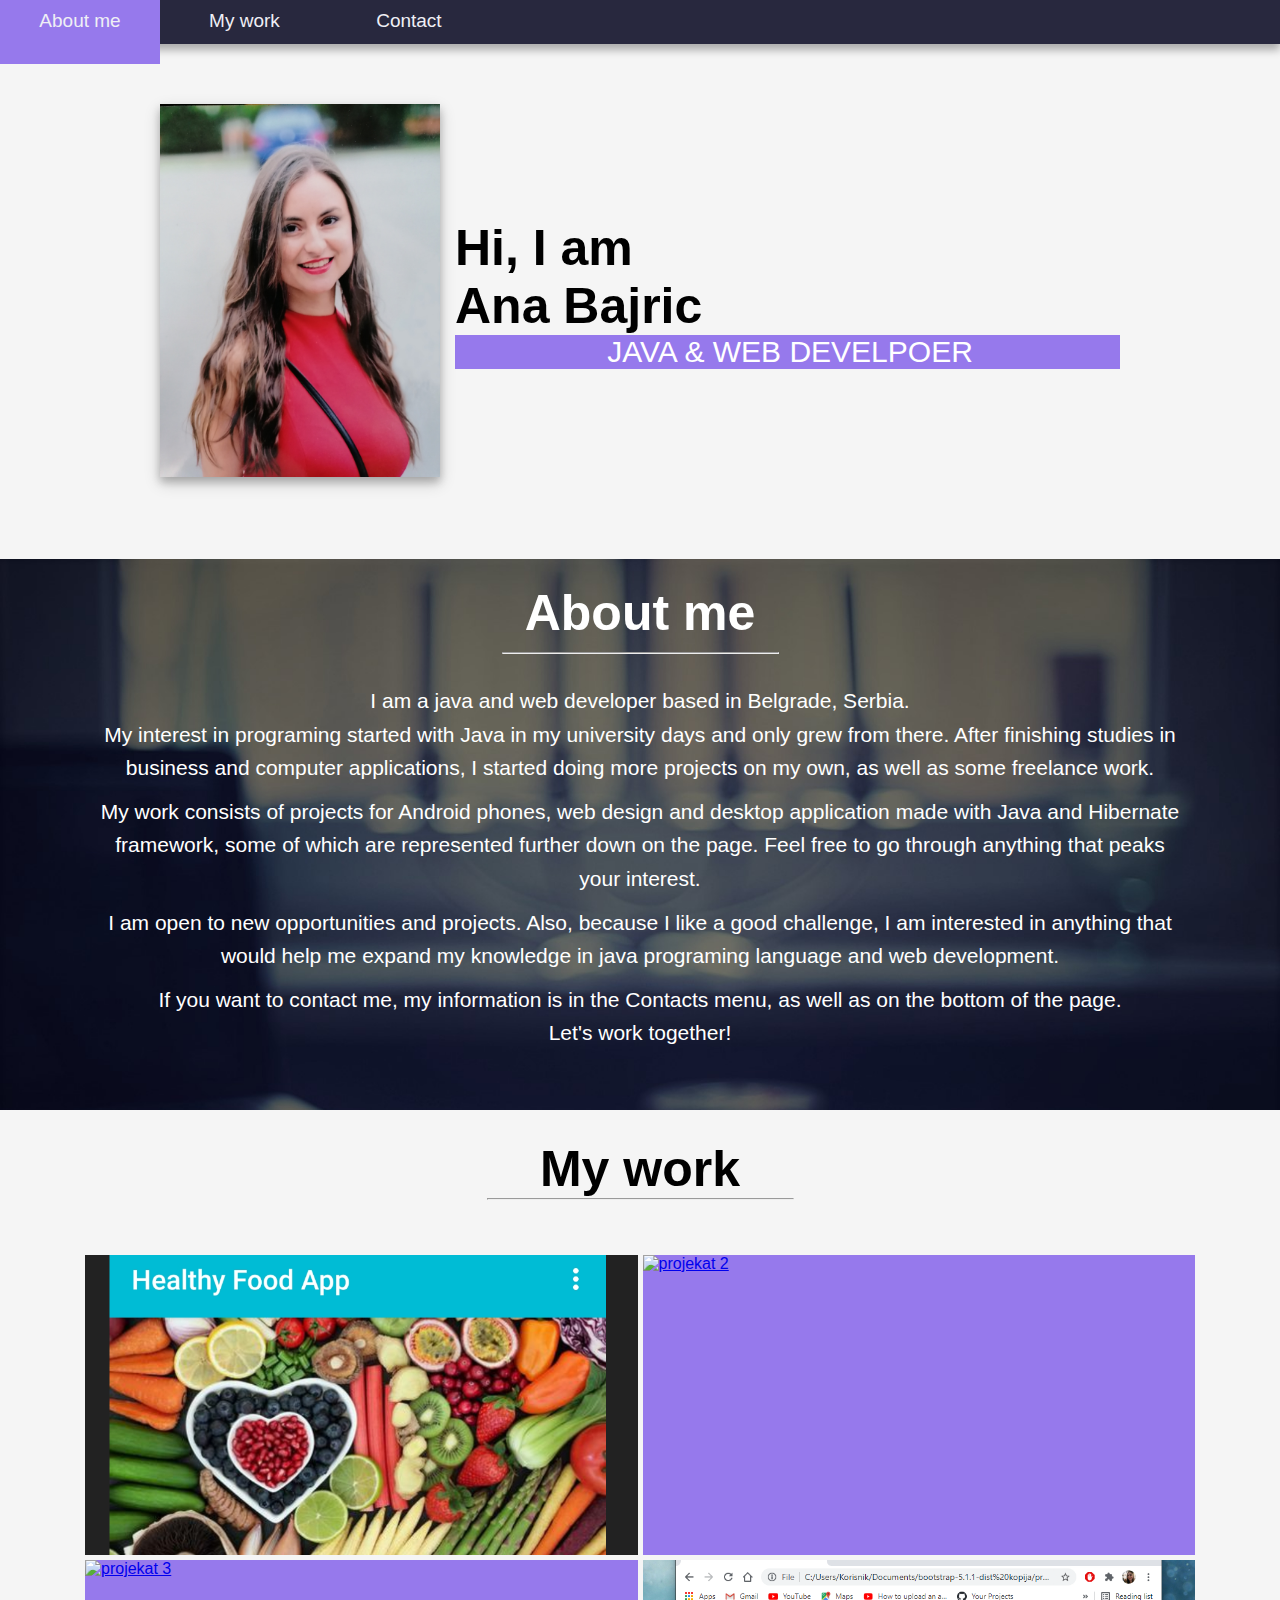
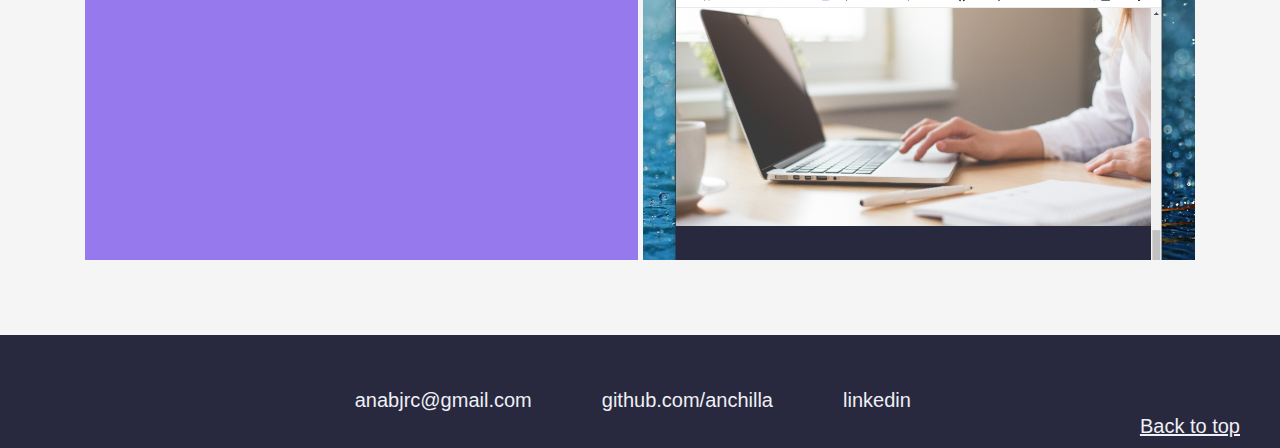
==== index.html @ 79b2e2d6 "Add files via upload" ====
<!DOCTYPE html>
<html lang="en">
<head>
	<title>Portfolio Ana Bajric</title>
	 <meta charset="utf-8">
  <meta name="viewport" content="width=device-width, initial-scale=1">
  <meta name="description" content="The portfolio of my work as a developer">
  <link href="https://cdn.jsdelivr.net/npm/bootstrap@5.0.2/dist/css/bootstrap.min.css" rel="stylesheet" integrity="sha384-EVSTQN3/azprG1Anm3QDgpJLIm9Nao0Yz1ztcQTwFspd3yD65VohhpuuCOmLASjC" crossorigin="anonymous">
   <link rel="stylesheet" href="font-awesome-4.7.0/css/font-awesome.min.css">
  <link rel="stylesheet" href="novo.css">
 
</head>

<body>

<div id="nav" class="navbar" style="width: 100%">
	<ul>
		<li><a href="#aboutme" class="linklist navbar_about">About me</a></li>
		<li><a href="#mywork" class="linklist">My work</a></li>
		<li><a href="contact.html" class="linklist">Contact</a></li>

	</ul>
	<div class="contact_div">
		<a href="#mywork" class="contact">My work</a>
	<a href="contact.html" class="contact">Contact</a>
</div>

	<a href="#" id="ham_button" class="hamburger"><i class="fa fa-bars" onclick="myHamburger();return false;" ></i></a>

</div>

<div class="intro_div ham_lista">

	<div id="myHamb">
	<p id="p" style="padding: 0 3px 0; margin: 0;">My Projects:</p>
	<hr  id="hrr" style="color: white; margin: 5px 3px;">
	<ul id="hamb_proj" class="myHambProj">
    <li><a href="proj1.html" class="link_ham">Android</a></li>
    <li><a href="event1.html" class="link_ham">Java</a></li>
    <li><a href="event2.html" class="link_ham">Java</a></li>
    <li><a href="sajt.html" class="link_ham">Html, CSS, JS</a></li>
</ul>
  
  	</div>
  </div>


	<div class="intro_grid">
		<img src="images/slikaIE.jpg" alt="Ana Bajric" class="intro_slikaIE">
		
	<img src="images/slikacv.jpg" alt="Ana Bajric" class="intro_slika">

	
	<div class="intro_novo">
		<h1>Hi, I am <br> <span style="font-weight:900">Ana Bajric</span></h1>
		<p class="intro_text">JAVA & WEB DEVELPOER</p>
	</div>
	
	</div>


	<div id="aboutme" class="aboutme_div">
		<h1 style="text-align: center; padding-top:25px; color: white; ">About me</h1>
		<hr class="beli_hr">
		<p class="about_me">I am a java and web developer based in Belgrade, Serbia. <br>
My interest in programing started with Java in my university days and only grew from there. After finishing studies in business and computer applications, I started doing more projects on my own, as well as some freelance work.
<p class="about_me">
My work consists of projects for Android phones, web design and desktop application made with Java and Hibernate framework, some of which are represented further down on the page. Feel free to go through anything that peaks your interest.
</p>
<p class="about_me">
I am open to new opportunities and projects. Also, because I like a good challenge, I am interested in anything that would help me expand my knowledge in java programing language and web development.
</p>
<p class="about_me">
If you want to contact me, my information is in the Contacts menu, as well as on the bottom of the page. <br>
Let's work together!

	</p>
	</div>


	<div class="my_work" id="mywork">
		<h1 class="h1work">My work</h1>
		<hr class="hr_mywork">
	</div>

	<div class="grid-work-div">
		<div class ="grid_work">
			<div class="projekat1">
			<a href="proj1.html" class="proj">
			<img src="images/foodappmain2.PNG" alt="projekat 1" class="projslika1"></a>
		
		<p class="pprojekat">Android</p>
		</div>
		
		<div class="projekat2">
			<a href="event1.html" class="proj">
			<img src="projekti/eventmain.png" alt="projekat 2" class="projslika2" 
		></a>
		<p class="pprojekat">Java, Hibernate</p>
	</div>
			
			<div class="projekat3">
			<a href="event2.html" class="proj">
			<img src="images/calmain.png" alt="projekat 3" class="projslika3"></a>
			<p class="pprojekat">Java, Hibernate</p>
		</div>
			
			<div class="projekat4">
			<a href="sajt.html" class="proj">
			<img src="images/portfolio_sajt.PNG" alt="projekat 4" class="projslika4"></a>
			<p class="pprojekat">Html, CSS, JS</p>
		</div>
			</div>
		
		</div>


		<footer class="footer" style="background: #28283e">
			<ul>
		<li class="email">
			<i class="fa fa-envelope" aria-hidden="true"></i>anabjrc@gmail.com</li>
		<li><a href="https://github.com/anchilla">
			<i class="fa fa-github" aria-hidden="true"></i>github.com/anchilla</a></li>
		<li><a href="https://www.linkedin.com/in/ana-bajric-b48913212/">
			<i class="fa fa-linkedin-square" aria-hidden="true"></i>linkedin
		</a></li>
	</ul>

<div class="dole">
	<a href="#nav" class="back_top">Back to top</a>
</div>
		</footer>

<script>
	
	function myHamburger() {
  var x = document.getElementById("myHamb");

if (x.style.display === "block" ) {
    x.style.display = "none";
}else{
	x.style.display = "block";
}
}

document.addEventListener("mouseup", function mouseClick(event){
		var x = document.getElementById("myHamb");
		var y = document.getElementById("hamb_proj");
		var z = document.getElementById("ham_button");
	
		if( x.style.display = "block" && event.target.parentNode != x 
		 && event.target.parentNode != y && event.target.parentNode != z)
			{x.style.display = "none";
	}
	}) 

</script>

</body>
</html>
---- novo.css ----
body{
	background-color: #F5F5F5;
	margin: 0;
	padding: 0;
	font-family: sans-serif;

}
* {
	margin: 0;
	padding: 0;
}

.navbar{
	padding: 0px;
	height: 44px;
	box-shadow:0 6px 8px 0 rgba(0, 0, 0, 0.30);
	-webkit-box-shadow: 0 6px 8px 0 rgba(0, 0, 0, 0.30);
	-moz-box-shadow:0 6px 8px 0 rgba(0, 0, 0, 0.30);
	
	position: relative;
	background: #28283e;
}

.navbar ul{
	list-style: none;
	padding-left: 0;
	margin: 0;
	text-align: left;
	width: 90%;
	height: 44px;
	
}

.navbar .contact{
	display: none;
}

.navbar li{
	display: inline-block;
	height: 44px;
}

.navbar .linklist{
	text-decoration: none;
	color: #efeff5;
	width: 150px;
	display: block;
	padding: 10px 5px;
	font-size: 19px;
	height: 44px;
	text-align: center;
}

.navbar .linklist:hover{
	background: #9679ec;
}

.navbar .hamburger{
	position: absolute; 
	top: 13px;
	right: 40px; 
	width: 15px;
	color: #efeff5;
}
.hamburger:hover i{
	color: #bf80ff;
}
.intro_div{
	position: relative;
}
.intro_div #myHamb{
	background: #28283e;
	color: white;
	position: absolute;
	top: 0;
	right: 0;
	display: none;
	padding: 10px 10px;
	border-radius: 0 0 10px 10px;
	z-index: 1;
	text-align: center;
}

.myHambProj{
	list-style: none;
	padding: 0px 20px 0px;
	margin: 0;

}
.myHambProj a:hover{
	color: #bf80ff;
}
.myHambProj li{
	margin: 0 0 5px 0;
}
.link_ham{
	text-decoration: none;
	color: white;
	padding: 3px 0;
}

.intro_grid{
	width: 75%;
	margin: auto;
	position: relative;
	margin-bottom: 60px;
	padding-top: 60px;

	display: grid;
	grid-template-columns: 280px 1fr;
	grid-template-rows: 380px 1fr;
	grid-template-areas: 'introsl intronovo';
	grid-gap: 15px;

}

.intro_novo{

	grid-area: intronovo;
	align-self: center;
	animation: transitionText 0.75s;
}

@keyframes transitionText{
	from{
		transform: translateX(90px);
	}
	to{
		transform: translateX(0);
	}
}

.intro_novo p{
	text-align: center;
}

.intro_text{
	font-size:30px;
	color:white;
	background-color: #9679ec;
	padding-left: 15px;
	padding-right: 10px;
	
}

h1{
	font-family: sans-serif;
	font-size: 50px;
	
}
.intro_slikaIE{
	display: none;
}
.intro_slika{
	display:block;
	grid-area: introsl;
	box-shadow: 0 5px 8px 0 rgba(0, 0, 0, 0.2), 0 6px 15px 0 rgba(0, 0, 0, 0.19);
	animation: transitionIn 0.75s;
	width: 100%;

}

@keyframes transitionIn{
	from{
		transform: translateX(-90px);
	}
	to{
		transform: translateX(0);
	}
}

.aboutme_div{
	background: #D3D3D3;
	background-image: url("images/Chzi92.jpeg");
	background-size: cover;
	padding: 0px 90px 55px;
}

.about_me{
	padding: 5px;
	text-align: center;
	font-size: 21px;
	color: white;
	line-height: 1.6;
}

.hr_mywork{
	width: 25%;
	margin: auto;
}
.beli_hr{
	color: #efeff5;
	margin: 10px auto 25px;
	width: 25%;
}

h2{
	text-align: center;
	padding-top: 30px;
	color: #efeff5;
}

img{
	display: block;
	position: relative;
}

.projekat1, .projekat2, .projekat3, .projekat4{
	position: relative;
	overflow: hidden;
	background: #9679ec;
}

.pprojekat{
	position: absolute;
	top: 50%;
	left: 50%;
	transform: translate(-50%, -50%);
	color: #FFFFF0;
	background: rgba(0,0,0,.8);
	padding: 5px 10px;
	font-size: 20px;
	border-color: #FFFFF0;
	border-style: solid;
	border-width: 2px;
	opacity: 0;
}
.my_work{
	padding: 30px;
	padding-bottom: 50px;
	margin: 0;

}

.h1work{
	text-align: center;
}

.projekat1{
	grid-area: proj1;
}
.projekat2{
	grid-area: proj2;
}
.projekat3{
	grid-area: proj3;
}
.projekat4{
	grid-area: proj4;
}

.grid-work-div{
	padding-left: 80px;
	padding-right: 80px;
	margin: 0;
}

.grid_work a{
	background: #9679ec;
}

.grid_work{
	box-sizing: border-box;
	display: grid;
	padding: 5px;
	grid-template-columns: repeat(2, 1fr);
	grid-auto-rows: 300px;
	grid-template-areas: 'proj1 proj2'
	'proj3 proj4';
	grid-gap: 5px;	

}

.grid_work img{
	width: 100%;
	height: 100%;
	object-fit: cover;
	transition: transform 1s;

}
.grid_work img:hover{
	transform: scale(1.2);
	overflow: hidden;
	/*filter: brightness(110%);*/
	opacity: 0.6;
}

.grid_work .projekat1:hover .pprojekat{
	opacity: 1;
}
.grid_work .projekat2:hover .pprojekat{
	opacity: 1;
}
.grid_work .projekat3:hover .pprojekat{
	opacity: 1;
}
.grid_work .projekat4:hover .pprojekat{
	opacity: 1;
}

html{
	scroll-behavior: smooth;
}

.footer{
	padding: 40px;
	padding-top: 50px;
	padding-bottom: 10px;
	text-align: center;
	margin-top: 70px;
	
}
.footer ul{
	padding: 0;
	margin: 0;

}

.footer li{
	display: inline-block;
}

.footer li a{
	font-size: 20px;
	color:  #efeff5;
	padding-right: 40px;
	text-decoration: none;

}
.footer .email{
	font-size: 20px;
	color:  #efeff5;
	padding-right: 40px;
}
.footer a:hover{
	color: #bf80ff;
}
.footer a:hover i{
	color: #bf80ff;
}
.footer .email:hover{
	color: #bf80ff;
}
.footer .email:hover i{
	color: #bf80ff;
}

.footer i{
	padding: 5px;
	color:  #efeff5;
}
.dole{
	text-align: right;
}
.back_top{
	font-size: 20px;
	color: #efeff5;
	text-decoration: underline color #efeff5;
}

/*IE10+*/
@media screen and (-ms-high-contrast: active), (-ms-high-contrast: none) {

	.intro_grid{
		text-align: center;
	}

	.intro_novo{
		text-align: center;
		animation: transitionIn 0.75s;
	}
	.intro_slika{
		display: none;
	}
	.intro_slikaIE{
		display:block;
		grid-area: introsl;
		box-shadow: 0 5px 8px 0 rgba(0, 0, 0, 0.2), 0 6px 15px 0 rgba(0, 0, 0, 0.19);
		animation: transitionIn 0.75s;
		width: 100%;
		margin: auto;
		max-width: 330px;
	}

	.grid-work-div{
		width: 95%;
		text-align: center;
		margin: 0 auto;
	}
	.projekat1{
		-ms-grid-column: 1;
		-ms-grid-row: 1;
		margin-right: 5px;
	}
	.projekat2{
		-ms-grid-column: 2;
		-ms-grid-row: 1;
	}
	.projekat3{
		-ms-grid-column: 1;
		-ms-grid-row: 2;
		margin-top: 5px;
		margin-right: 5px;
	}
	.projekat4{
		-ms-grid-column: 2;
		-ms-grid-row: 2;
		margin-top: 5px;
	}
	.grid_work{
		width: 95%;
		margin: 0 auto;
		display: -ms-grid;
		-ms-grid-columns: 1fr 1fr;
		-ms-grid-rows: auto auto;
	}

}

@media only screen and (min-width: 1440px) {

	.intro_div{
		position: relative;
	}

	.intro_grid{
		width: 55%;
	}
	.aboutme_div{
		padding: 0px 150px 55px;
	}
	.hr_mywork{
		width: 20%;
	}

	.grid_work{
		grid-auto-rows: 450px;
		grid-gap: 5px;
	}
}
@media only screen and (min-width: 1650px) {
	.grid-work-div{
		padding-left: 120px;
		padding-right: 120px;
	}
}

@media only screen and (min-width: 2000px) {

	.intro_grid{
		padding-top: 90px;
		grid-template-columns: 350px 1fr;
		grid-template-rows: 450px 1fr;
		grid-gap: 35px;

	}
	.navbar li{
		height: 50px;
	}

	.navbar .linklist{
		font-size: 22px;
		height: 50px;
	}
	.navbar{
		height: 50px;
	}

	.navbar ul{
		height: 50px;
	}
	.navbar .hamburger{
		top: 12px;
		width: 18px;
		font-size: 20px;
	}
	.myHambProj li a{
		font-size: 18px;
	}
	#myHamb p{
		font-size: 18px;
	}
	.about_me{
		font-size: 23px;

	}
	.footer li a{
		font-size: 22px;

	}
	.footer .email{
		font-size: 22px;
	}
	.back_top{
		font-size: 22px;
	}
	.hr_mywork{
		width: 15%;
	}
	.beli_hr{
		width: 15%;
	}
	.grid-work-div{
		padding-left: 140px;
		padding-right: 140px;
	}
	.grid_work{
		grid-auto-rows: 550px;
		grid-gap: 5px;
	}
	h1{
		font-size: 60px;
	}
}

@media only screen and (max-width: 1030px) {
	.beli_hr{
		width: 35%;
	}
}

@media only screen and (max-width: 920px) {
	.intro_grid{
		width: 90%;
	}
}

@media only screen and (max-width: 768px) {
	.intro_grid{
		width: 55%;
		
		grid-template-columns:  auto 1fr;
		grid-template-rows:  auto 1fr;
		grid-template-areas: 'introsl'
		'intronovo';
		grid-gap: 0px;

	}
	.intro_novo{
		padding-top: 15px;
	}
	
	.grid_work{
		box-sizing: border-box;
		display: grid;
		padding: 5px;
		grid-template-columns: 1fr;
		grid-auto-rows: 300px;
		grid-template-areas: 'proj1'
		'proj2'
		'proj3'
		'proj4'; 
		grid-gap: 15px;

	}
	.grid-work-div{
		padding-left: 55px;
		padding-right: 55px;
	}

	.pprojekat{
		opacity: 1;
	}

	.grid_work img:hover{
		transform: none;
		overflow: hidden;
		opacity: 0.6;
	}

	.beli_hr{
		margin: 10px auto 15px;
		width: 40%;
	}
	.hr_mywork{
		margin: auto;
		width: 45%;
	}

	h1{
		font-size: 40px;
	}

	.aboutme_div{
		padding: 30px 55px 45px;
	}
	.about_me{
		font-size: 19px;
		line-height: normal;
	}
	.intro_text{
		font-size:25px;
	}

	.intro_grid{
		margin-bottom: 30px;

	}
	.navbar .linklist{
		width: 130px;

	}

	.menu_div{
		display: block;
		float: left;
	}
	.dole{
		padding-top: 15px;
	}

	.footer li{
		display: block;
	}
}

@media only screen and (max-width: 600px) {
	.intro_text{
		font-size:22px;
	}
	.navbar .linklist{
		width: 110px;

	}
	.navbar ul{
		padding-left: 10px;
	}
}

@media only screen and (max-width: 480px) {
	
	.grid_work{
		box-sizing: border-box;
		display: grid;
		padding: 5px;
		grid-template-columns: 1fr;
		grid-auto-rows: 200px;
		grid-template-areas: 'proj1'
		'proj2'
		'proj3'
		'proj4'; 
		grid-gap: 15px;

	}
	.grid-work-div{
		padding-left: 30px;
		padding-right: 30px;
	}

	.pprojekat{
		opacity: 1;
	}

	.grid_work img:hover{
		transform: none;
		overflow: hidden;
		opacity: 0.6;
	}

	.beli_hr{
		margin: 10px auto 15px;
		width: 65%;
	}
	.hr_mywork{
		margin: auto;
		width: 60%;
	}

	h1{
		font-size: 40px;
	}

	.aboutme_div{
		padding: 30px 30px 45px;
	}
	.about_me{
		font-size: 19px;
		line-height: normal;
	}
	.intro_text{
		font-size:25px;
	}

	.intro_grid{
		width:65%;
		margin-bottom: 30px;
		grid-gap: 0px;

	}
	.intro_novo{
		padding-top: 15px;
	}

	.navbar ul{
		display: none;
	}

	.menu_div{
		display: block;
		float: left;
	}
	.navbar .hamburger{
		right: 20px; 
	}
	.contact_div{
		padding-left: 7px;
	}
	.navbar .contact{
		display: inline-block;
		text-align: center;
		color: #efeff5;;
		padding: 10px 5px ;
		text-decoration: none;
		width: 90px;
		font-size: 19px;
		height: 44px;
	}
	.navbar .contact:hover{
		background-color:#9679ec; 
	}
	.dole{
		padding-top: 15px;
	}
	.footer{
		padding: 30px 30px 37px 45px;
	}
	.footer li{
		display: block;
	}
	.footer li a{
		font-size: 18px;
	}
	.footer .email{
		font-size: 18px;

	}
	.footer ul{
		padding-left: 0px;
	}
}

@media only screen and (max-width: 365px) {
	h1{
		font-size: 35px;
	}
	.intro_text{
		font-size:22px;
	}
}

@media only screen and (max-width: 320px) {
	.intro_grid{
		width:75%;
	}

	.navbar .contact{
		
		width: 85px;
	}
	.navbar .hamburger{
		right: 15px; 
	}

	.footer{
		padding: 40px 30px;
	}
	.footer ul{
		padding: 0;
	}

	.footer li a{
		font-size: 15px;
		padding-right: 0px;
	}
	.footer .email{
		font-size: 15px;
		padding-right: 0px;
	}
	.dole a{
		font-size: 18px;
	}
}
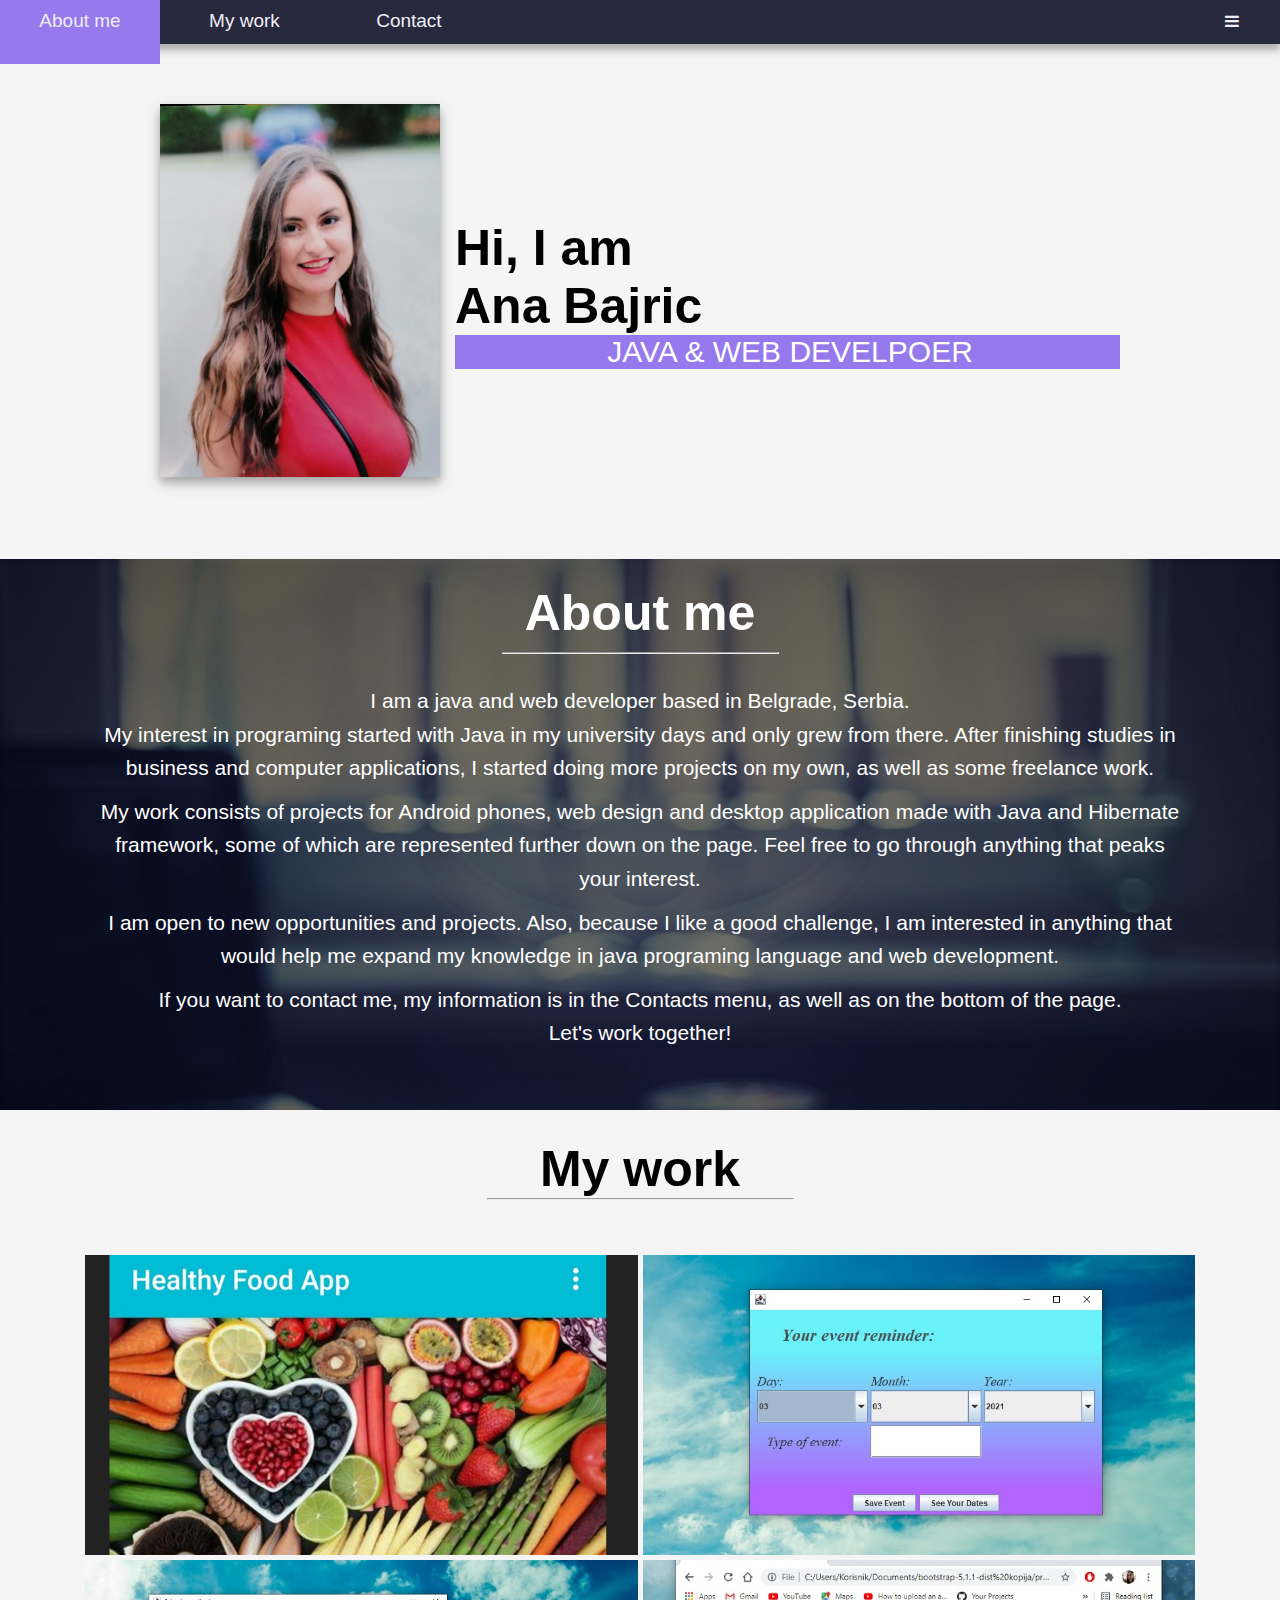
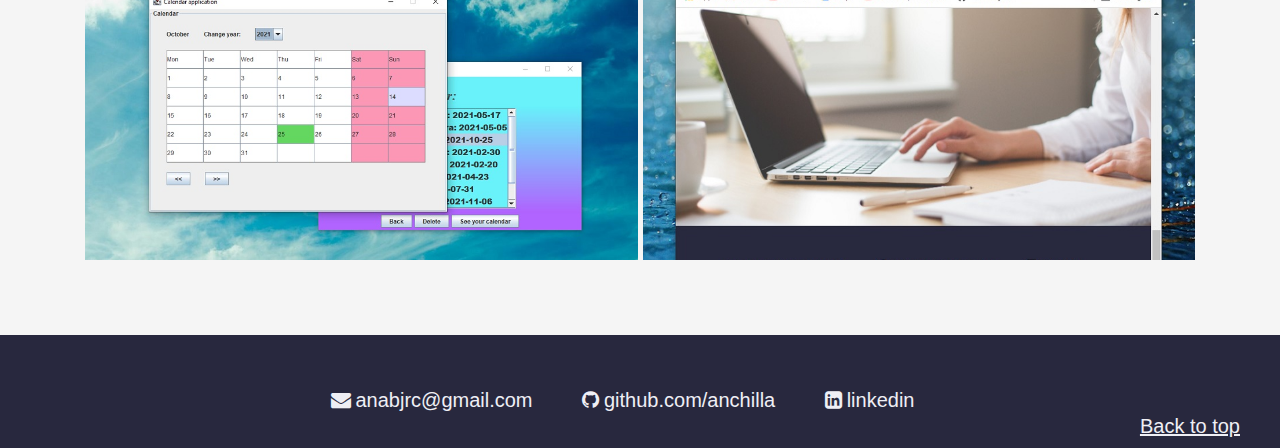
==== commit 8a972193: "Add files via upload" ====
--- a/index.html
+++ b/index.html
@@ -5,6 +5,7 @@
 	 <meta charset="utf-8">
   <meta name="viewport" content="width=device-width, initial-scale=1">
   <meta name="description" content="The portfolio of my work as a developer">
+  <meta name="keywords" content="developer, portfolio, Java, Hibernate, HTML, CSS, JavaScript">
   <link href="https://cdn.jsdelivr.net/npm/bootstrap@5.0.2/dist/css/bootstrap.min.css" rel="stylesheet" integrity="sha384-EVSTQN3/azprG1Anm3QDgpJLIm9Nao0Yz1ztcQTwFspd3yD65VohhpuuCOmLASjC" crossorigin="anonymous">
    <link rel="stylesheet" href="font-awesome-4.7.0/css/font-awesome.min.css">
   <link rel="stylesheet" href="novo.css">
@@ -87,27 +88,27 @@
 		<div class ="grid_work">
 			<div class="projekat1">
 			<a href="proj1.html" class="proj">
-			<img src="images/foodappmain2.PNG" alt="projekat 1" class="projslika1"></a>
+			<img src="images/foodappmain2.jpg" alt="projekat 1" class="projslika1"></a>
 		
 		<p class="pprojekat">Android</p>
 		</div>
 		
 		<div class="projekat2">
 			<a href="event1.html" class="proj">
-			<img src="projekti/eventmain.png" alt="projekat 2" class="projslika2" 
+			<img src="images/eventmain.jpg" alt="projekat 2" class="projslika2" 
 		></a>
 		<p class="pprojekat">Java, Hibernate</p>
 	</div>
 			
 			<div class="projekat3">
 			<a href="event2.html" class="proj">
-			<img src="images/calmain.png" alt="projekat 3" class="projslika3"></a>
+			<img src="images/calmain.jpg" alt="projekat 3" class="projslika3"></a>
 			<p class="pprojekat">Java, Hibernate</p>
 		</div>
 			
 			<div class="projekat4">
 			<a href="sajt.html" class="proj">
-			<img src="images/portfolio_sajt.PNG" alt="projekat 4" class="projslika4"></a>
+			<img src="images/portfolio_sajt.jpg" alt="projekat 4" class="projslika4"></a>
 			<p class="pprojekat">Html, CSS, JS</p>
 		</div>
 			</div>
--- a/novo.css
+++ b/novo.css
@@ -119,6 +119,7 @@
 	grid-area: intronovo;
 	align-self: center;
 	animation: transitionText 0.75s;
+   
 }
 
 @keyframes transitionText{
@@ -156,6 +157,7 @@
 	grid-area: introsl;
 	box-shadow: 0 5px 8px 0 rgba(0, 0, 0, 0.2), 0 6px 15px 0 rgba(0, 0, 0, 0.19);
 	animation: transitionIn 0.75s;
+	
 	width: 100%;
 
 }
@@ -377,6 +379,7 @@
 		grid-area: introsl;
 		box-shadow: 0 5px 8px 0 rgba(0, 0, 0, 0.2), 0 6px 15px 0 rgba(0, 0, 0, 0.19);
 		animation: transitionIn 0.75s;
+		
 		width: 100%;
 		margin: auto;
 		max-width: 330px;
